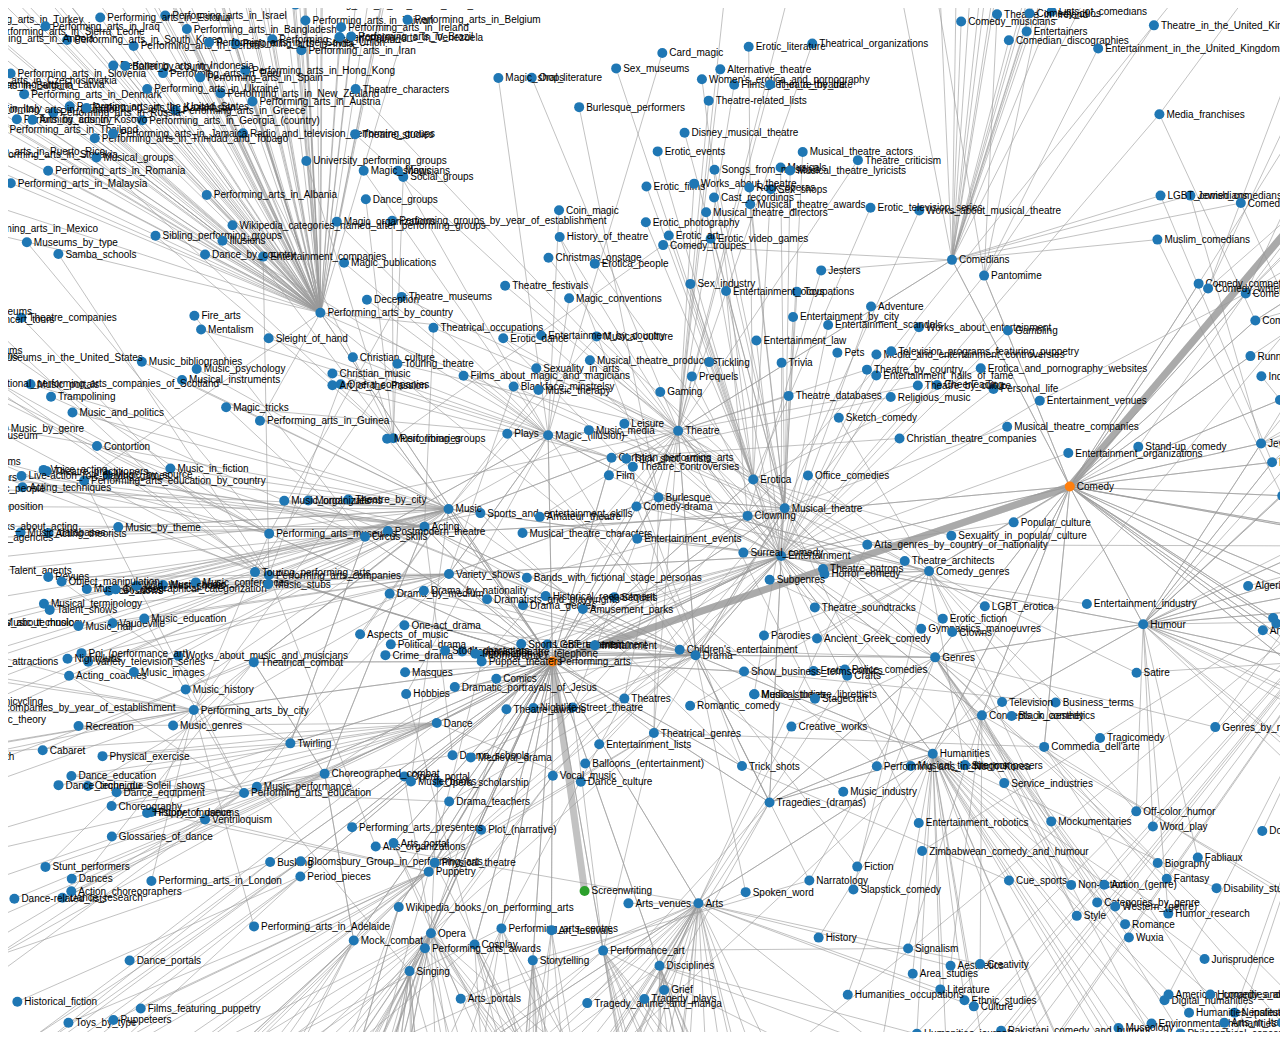
==== colorStickyLabels.html @ 9a3d3ccb "first working version with path visualisation" ====
<!DOCTYPE html>
<meta charset="utf-8">
<style>

.node {

}

.node text {
  pointer-events: none;
  font: 10px sans-serif;
}
    
    
.link {
  stroke: #999;
  stroke-opacity: .6;
}

</style>
<body>
<script src="js/d3.min.js"></script>
<script>
    
var file = "json/test2.json";

var width = 1600,
    height = 1024;

var color = d3.scale.category10();

var force = d3.layout.force()
    .charge(-300)
    .linkDistance(200)
    .size([width, height]);
    
var drag = force.drag()
    .on("dragstart", dragstart);

var svg = d3.select("body").append("svg")
    .attr("width", width)
    .attr("height", height);

d3.json(file, function(error, graph) {
  if (error) throw error;

  force
      .nodes(graph.nodes)
      .links(graph.links)
      .start();

  var link = svg.selectAll(".link")
      .data(graph.links)
    .enter().append("line")
      .attr("class", "link")
      .style("stroke-width", function(d) { return Math.sqrt(d.value); });

  var node = svg.selectAll(".node")
      .data(graph.nodes)
    .enter().append("g").attr("class", "node");
  
  
  node.append("circle")
      .attr("r", 5)
      .style("fill", function(d) { return color(d.group); })
      .on("dblclick", dblclick)
  
      .call(force.drag);


  node.append("title")
      .text(function(d) { return d.name; });
    
  node.append("text")
      .attr("dx", 7)
      .attr("dy", ".35em")
      .text(function(d) { return d.name });
    


  force.on("tick", function() {
    link.attr("x1", function(d) { return d.source.x; })
        .attr("y1", function(d) { return d.source.y; })
        .attr("x2", function(d) { return d.target.x; })
        .attr("y2", function(d) { return d.target.y; });

    node.attr("cx", function(d) { return d.x; })
        .attr("cy", function(d) { return d.y; });
      
      node.attr("transform", function(d) { return "translate(" + d.x + "," + d.y + ")"; });
  });
});
    

function dblclick(d) {
  d3.select(this).classed("fixed", d.fixed = false);
}

function dragstart(d) {
  d3.select(this).classed("fixed", d.fixed = true);
}

</script>
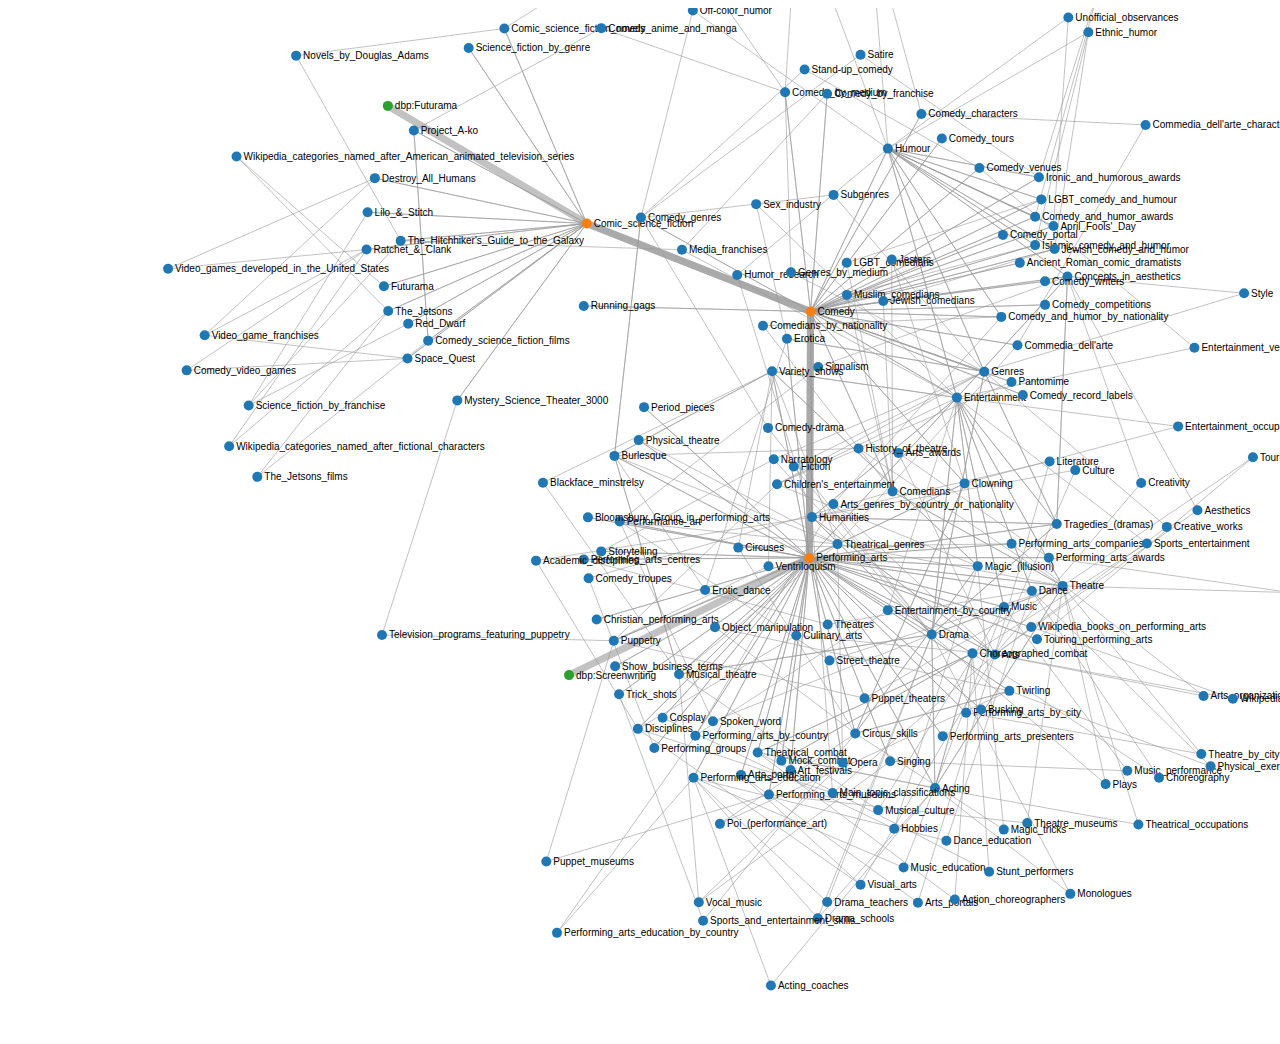
==== commit 96402021: "add second cube detail preview" ====
--- a/colorStickyLabels.html
+++ b/colorStickyLabels.html
@@ -22,7 +22,7 @@
 <script src="js/d3.min.js"></script>
 <script>
     
-var file = "json/test2.json";
+var file = "json/test.json";
 
 var width = 1600,
     height = 1024;
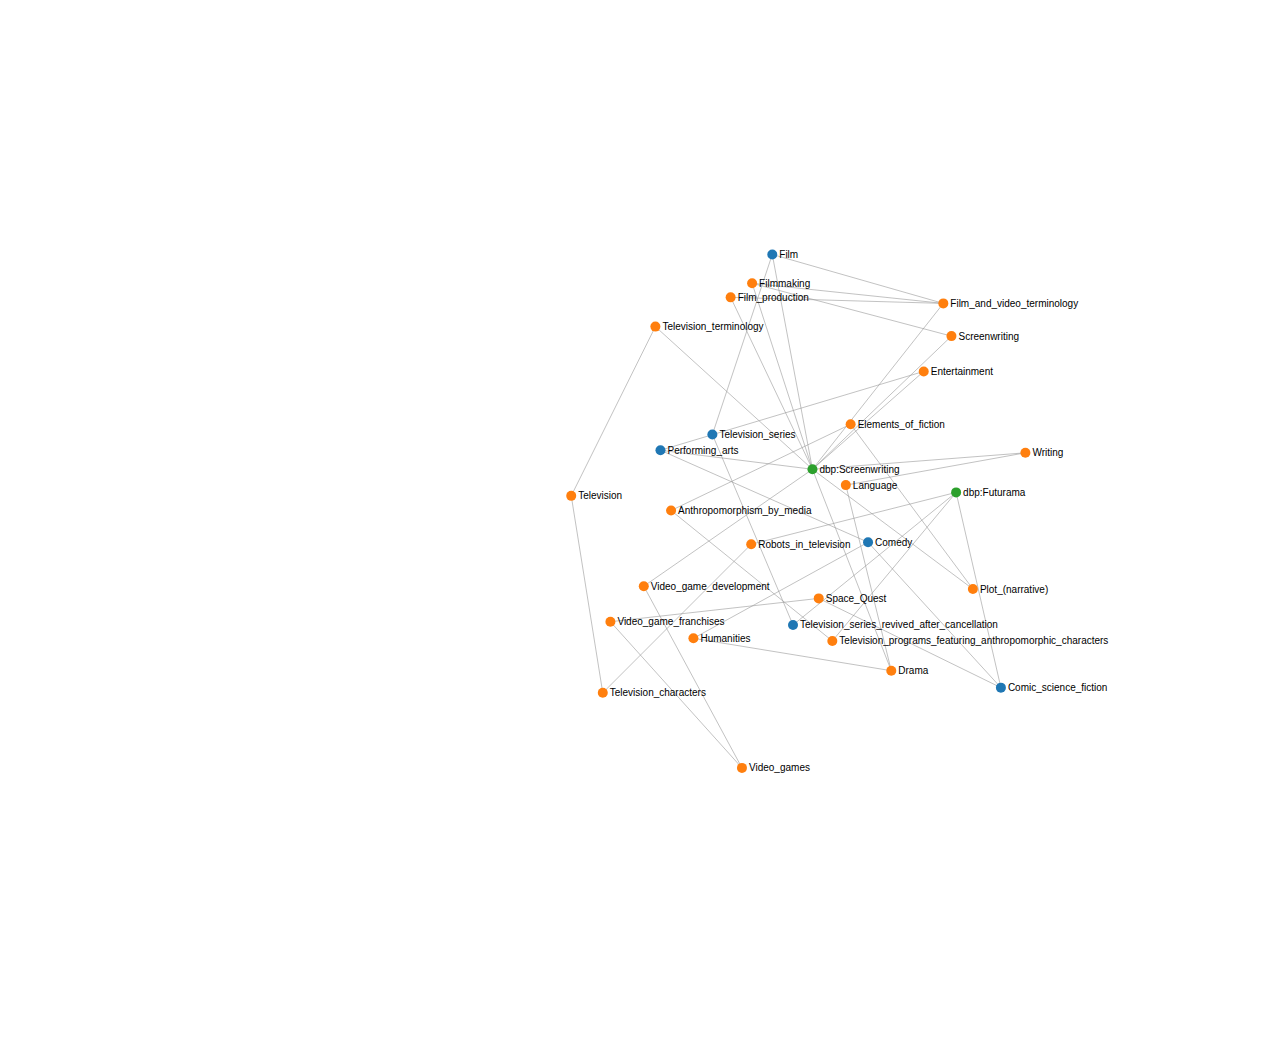
==== commit 709d3fb6: "add sample files" ====
--- a/colorStickyLabels.html
+++ b/colorStickyLabels.html
@@ -22,7 +22,15 @@
 <script src="js/d3.min.js"></script>
 <script>
     
-var file = "json/test.json";
+// ###########################################
+// ###########################################
+// ###########################################
+
+var file = "json/dist-7.json";
+
+// ###########################################
+// ###########################################
+// ###########################################
 
 var width = 1600,
     height = 1024;
